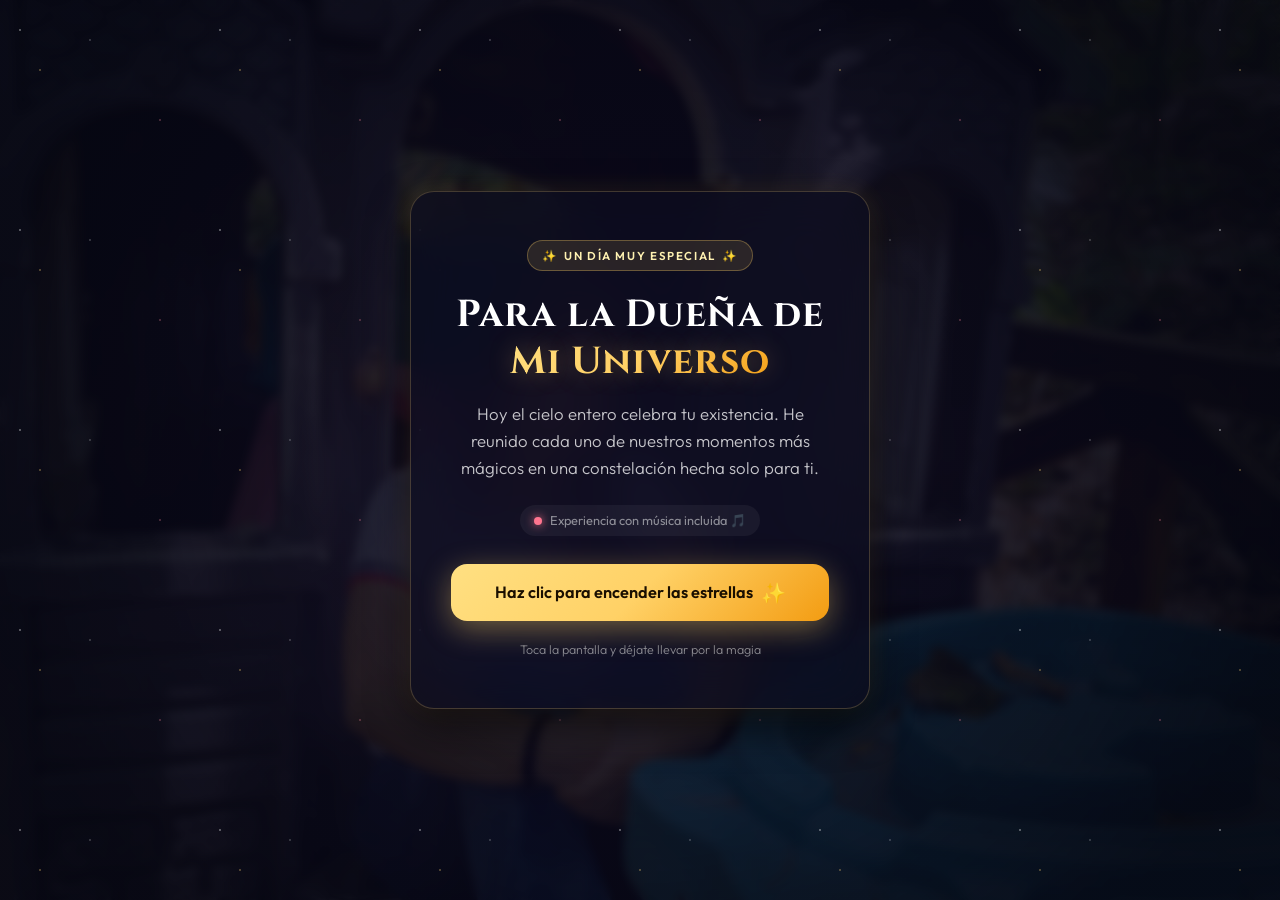
==== index.html @ fcbab9d4 "Add files via upload" ====
<!DOCTYPE html>
<html lang="es">
<head>
  <meta charset="UTF-8">
  <meta name="viewport" content="width=device-width, initial-scale=1.0, maximum-scale=1.0, user-scalable=no, viewport-fit=cover">
  <meta name="theme-color" content="#060713">
  <meta name="apple-mobile-web-app-capable" content="yes">
  <meta name="apple-mobile-web-app-status-bar-style" content="black-translucent">
  <meta name="description" content="Un universo interactivo en 3D lleno de estrellas y recuerdos especiales para celebrar tu cumpleaños.">
  <title>Universo de Recuerdos ✨ | Feliz Cumpleaños Mi Amor</title>

  <!-- Google Fonts -->
  <link rel="preconnect" href="https://fonts.googleapis.com">
  <link rel="preconnect" href="https://fonts.gstatic.com" crossorigin>
  <link href="https://fonts.googleapis.com/css2?family=Cinzel:wght@500;700;900&family=Dancing+Script:wght@600;700&family=Outfit:wght@300;400;500;600;700&display=swap" rel="stylesheet">

  <!-- Estilos principales con cache-buster para actualización inmediata -->
  <link rel="stylesheet" href="style.css?v=5.0">
</head>
<body>

  <!-- Audio de fondo oculto -->
  <audio id="bg-music" src="assets/musica.mp3" preload="auto" loop></audio>

  <!-- ============================================== -->
  <!-- 1. PANTALLA DE BIENVENIDA (OVERLAY DE ENTRADA) -->
  <!-- Con foto10.jpg de fondo de pantalla             -->
  <!-- ============================================== -->
  <section id="welcome-screen" class="welcome-screen" aria-label="Pantalla de Bienvenida">
    <div class="welcome-bg-image" id="welcome-bg" style="background-image: url('assets/foto10.jpg');"></div>
    <div class="welcome-overlay"></div>
    
    <!-- Partículas sutiles de fondo en bienvenida -->
    <div class="welcome-particles" id="welcome-particles" aria-hidden="true"></div>

    <div class="welcome-card">
      <div class="welcome-badge">
        <span class="sparkle-icon">✨</span>
        <span>UN DÍA MUY ESPECIAL</span>
        <span class="sparkle-icon">✨</span>
      </div>

      <h1 class="welcome-title">
        Para la Dueña de <br>
        <span class="welcome-title-gradient">Mi Universo</span>
      </h1>

      <p class="welcome-subtitle">
        Hoy el cielo entero celebra tu existencia. He reunido cada uno de nuestros momentos más mágicos en una constelación hecha solo para ti.
      </p>

      <div class="audio-hint-pill">
        <span class="pulse-dot"></span>
        <span>Experiencia con música incluida 🎵</span>
      </div>

      <button id="btn-enter" class="btn-enter" type="button" aria-label="Encender las estrellas">
        <span class="btn-glow"></span>
        <span class="btn-content">
          <span class="btn-text">Haz clic para encender las estrellas</span>
          <span class="btn-icon">✨</span>
        </span>
      </button>

      <p class="welcome-footer-hint">Toca la pantalla y déjate llevar por la magia</p>
    </div>
  </section>

  <!-- ============================================== -->
  <!-- 2. CONTENEDOR DE LA ESCENA 3D (THREE.JS)       -->
  <!-- ============================================== -->
  <div id="canvas-container" class="canvas-container" aria-label="Universo 3D interactivo">
    <canvas id="webgl-canvas"></canvas>
  </div>

  <!-- ============================================== -->
  <!-- 3. INTERFAZ SUPERPUESTA (HUD & CONTROLES)      -->
  <!-- ============================================== -->
  <div id="hud-overlay" class="hud-overlay">
    
    <!-- Barra Superior -->
    <header class="hud-top-bar">
      <div class="hud-brand">
        <div class="brand-sparkle">💫</div>
        <div class="brand-text">
          <span class="brand-title">Universo de Recuerdos</span>
          <span class="brand-subtitle">Explora cada estrella 🌟</span>
        </div>
      </div>

      <div class="hud-actions">
        <!-- Contador de estrellas descubiertas (sin límite, solo progreso exploratorio) -->
        <div class="counter-badge" id="discovered-counter" title="Recuerdos descubiertos · ¡Puedes verlos cuantas veces quieras!">
          <span class="counter-icon">💖</span>
          <span class="counter-label">Descubiertos:</span>
          <span id="discovered-text">0 de 11</span>
        </div>

        <!-- Botón para ver lista de recuerdos -->
        <button id="btn-memory-list" class="hud-btn" type="button" title="Ver todos los recuerdos" aria-label="Abrir lista de recuerdos">
          <svg width="20" height="20" viewBox="0 0 24 24" fill="none" stroke="currentColor" stroke-width="2">
            <line x1="8" y1="6" x2="21" y2="6"></line>
            <line x1="8" y1="12" x2="21" y2="12"></line>
            <line x1="8" y1="18" x2="21" y2="18"></line>
            <line x1="3" y1="6" x2="3.01" y2="6"></line>
            <line x1="3" y1="12" x2="3.01" y2="12"></line>
            <line x1="3" y1="18" x2="3.01" y2="18"></line>
          </svg>
        </button>

        <!-- Botón de música con animación de ondas -->
        <button id="btn-music-toggle" class="hud-btn music-btn playing" type="button" title="Controlar Música" aria-label="Alternar música">
          <div class="sound-bars" aria-hidden="true">
            <span class="bar bar1"></span>
            <span class="bar bar2"></span>
            <span class="bar bar3"></span>
            <span class="bar bar4"></span>
          </div>
        </button>

        <!-- Botón de Vista General (Reset Cámara) -->
        <button id="btn-reset-cam" class="hud-btn" type="button" title="Vista General" aria-label="Restablecer vista general de la constelación">
          <svg width="20" height="20" viewBox="0 0 24 24" fill="none" stroke="currentColor" stroke-width="2">
            <circle cx="12" cy="12" r="3"></circle>
            <path d="M3 12h3m12 0h3M12 3v3m0 12v3"></path>
          </svg>
        </button>
      </div>
    </header>

    <!-- Indicador Flotante Inferior de Navegación -->
    <div class="hud-bottom-tip" id="hud-bottom-tip">
      <div class="tip-pill">
        <span class="tip-icon">✨</span>
        <span class="tip-text">Toca cualquier estrella para descubrir un recuerdo · La dorada central guarda tu carta 💌</span>
      </div>
    </div>
  </div>

  <!-- ============================================== -->
  <!-- 4. MODAL DE RECUERDO ESTÁNDAR (GLASSMORPHISM)  -->
  <!-- ============================================== -->
  <div id="memory-modal" class="modal-backdrop" aria-hidden="true" role="dialog" aria-labelledby="modal-title">
    <div class="modal-card">
      <!-- Botón de cerrar grande para móviles y PC -->
      <button id="modal-close" class="modal-close-btn" type="button" aria-label="Cerrar recuerdo">
        <span aria-hidden="true">&times;</span>
      </button>

      <!-- Columna Izquierda (Foto con fondo atmosférico difuminado para ver rostros completos) -->
      <div class="modal-image-col">
        <div class="modal-image-wrapper">
          <img id="modal-img-blur" class="image-blur-bg" src="" alt="" aria-hidden="true">
          <img id="modal-img" class="image-main" src="" alt="Recuerdo especial" loading="lazy">
          <div class="image-glow"></div>
        </div>
      </div>

      <!-- Columna Derecha (Información y Texto con scroll asegurado en PC y móvil) -->
      <div class="modal-info-col">
        <div class="modal-header">
          <span class="modal-tag" id="modal-tag">💫 Recuerdo #1</span>
          <span class="modal-status-badge">✨ Momentos Inolvidables</span>
        </div>

        <h2 id="modal-title" class="modal-title">Título del Recuerdo</h2>
        
        <div class="modal-divider">
          <span>💖</span>
        </div>
        
        <div class="modal-text-scroller">
          <p id="modal-text" class="modal-description">Mensaje romántico detallado...</p>
        </div>

        <div class="modal-footer">
          <button id="modal-btn-prev" class="modal-nav-btn" type="button" aria-label="Recuerdo anterior">
            <span>←</span> Anterior
          </button>
          <button id="modal-btn-back" class="modal-back-btn" type="button">
            🌌 Volver
          </button>
          <button id="modal-btn-next" class="modal-nav-btn" type="button" aria-label="Siguiente recuerdo">
            Siguiente <span>→</span>
          </button>
        </div>
      </div>
    </div>
  </div>

  <!-- ============================================== -->
  <!-- 5. MODAL DE LA ESTRELLA PRINCIPAL (FOTO 11)   -->
  <!-- CARTA DE CUMPLEAÑOS Y GRAN FINAL               -->
  <!-- ============================================== -->
  <div id="birthday-modal" class="modal-backdrop birthday-backdrop" aria-hidden="true" role="dialog" aria-labelledby="birthday-title">
    <div class="modal-card birthday-card">
      <button id="birthday-close" class="modal-close-btn" type="button" aria-label="Cerrar carta de cumpleaños">
        <span aria-hidden="true">&times;</span>
      </button>

      <!-- Columna Izquierda: Foto 11 completa y Corona -->
      <div class="birthday-image-col">
        <div class="birthday-crown" aria-hidden="true">👑</div>
        <div class="birthday-image-wrapper">
          <img id="birthday-img-blur" class="image-blur-bg" src="assets/foto11.jpg" alt="" aria-hidden="true">
          <img id="birthday-img" class="image-main" src="assets/foto11.jpg" alt="Foto principal de cumpleaños">
          <div class="golden-border-aura"></div>
        </div>
        <button id="btn-confetti" class="btn-birthday-confetti desktop-confetti-btn" type="button">
          <span>🕯️ ¡Pedir un Deseo y Celebrar! ✨</span>
        </button>
      </div>

      <!-- Columna Derecha: Carta Escrita con el Corazón -->
      <div class="birthday-info-col">
        <div class="birthday-badge">
          <span>🎂 CARTA DE FELIZ CUMPLEAÑOS 🎉</span>
        </div>

        <h2 id="birthday-title" class="birthday-title">
          ¡Feliz Cumpleaños, <br>
          <span class="birthday-name-gradient">Mi Amor de la Vida!</span>
        </h2>

        <div class="birthday-letter-scroller">
          <p class="letter-intro">Mi vida hermosa,</p>
          <p class="letter-body">
            Hoy no es un día cualquiera: es el aniversario del día en que el mundo se volvió un lugar infinitamente más brillante, porque naciste tú. 💖
          </p>
          <p class="letter-body">
            Quise construir este universo para recordarte que, al igual que las estrellas en el firmamento, cada risa, cada abrazo, cada mirada y cada aventura a tu lado son eternos. Has llenado mi vida de una felicidad que jamás imaginé posible.
          </p>
          <p class="letter-body">
            Gracias por ser mi paz en los días difíciles, mi mayor alegría en los días buenos, y la mejor compañera de vida que alguien podría soñar. Deseo que este nuevo año esté lleno de salud, metas cumplidas, viajes, amor infinito y momentos mágicos que sigamos sumando juntos.
          </p>
          <p class="letter-signature">
            Con todo mi amor infinito, hoy, mañana y por siempre jamás,<br>
            <span class="signature-cursive">Tu Amor ❤️</span>
          </p>
        </div>

        <div class="birthday-actions">
          <button id="btn-confetti-mobile" class="btn-birthday-confetti mobile-confetti-btn" type="button">
            <span>🕯️ ¡Pedir un Deseo y Celebrar! ✨</span>
          </button>
          <button id="btn-birthday-back" class="btn-birthday-return" type="button">
            💫 Volver al Universo
          </button>
        </div>
      </div>
    </div>
  </div>

  <!-- ============================================== -->
  <!-- 6. GAVETA / DRAWER DE LISTA DE RECUERDOS       -->
  <!-- ============================================== -->
  <aside id="drawer-memory-list" class="drawer-panel" aria-hidden="true" aria-label="Índice de la Constelación">
    <div class="drawer-header">
      <div class="drawer-title-group">
        <span class="drawer-sparkle">🌟</span>
        <h3>Nuestra Constelación</h3>
      </div>
      <button id="drawer-close" class="drawer-close-btn" type="button" aria-label="Cerrar índice">&times;</button>
    </div>
    <p class="drawer-hint">Toca cualquier estrella para viajar instantáneamente a ella:</p>
    <div class="drawer-content" id="drawer-items-list">
      <!-- Se inyectan dinámicamente desde script.js -->
    </div>
  </aside>

  <!-- ============================================== -->
  <!-- 7. TOOLTIP FLOTANTE 3D (INDICADOR DE ESTRELLA) -->
  <!-- ============================================== -->
  <div id="star-tooltip" class="star-tooltip" aria-hidden="true">
    <span class="tooltip-icon">✨</span>
    <span id="tooltip-text" class="tooltip-text">Recuerdo</span>
  </div>

  <!-- ============================================== -->
  <!-- 8. LIBRERÍAS EXTERNAS (CDNs)                   -->
  <!-- ============================================== -->
  <!-- Three.js r128 -->
  <script src="https://cdnjs.cloudflare.com/ajax/libs/three.js/r128/three.min.js"></script>
  <!-- OrbitControls -->
  <script src="https://cdn.jsdelivr.net/npm/three@0.128.0/examples/js/controls/OrbitControls.js"></script>
  <!-- GSAP 3 -->
  <script src="https://cdnjs.cloudflare.com/ajax/libs/gsap/3.12.5/gsap.min.js"></script>
  <!-- Canvas Confetti -->
  <script src="https://cdn.jsdelivr.net/npm/canvas-confetti@1.9.3/dist/confetti.browser.min.js"></script>

  <!-- Script principal de la aplicación con cache-buster -->
  <script src="script.js?v=5.0"></script>
</body>
</html>
---- style.css ----
/* ==========================================================================
   UNIVERSO DE RECUERDOS - ESTILOS PRINCIPALES (MOBILE-FIRST)
   Diseño Romántico, Moderno, Glassmorphism y 100% Adaptable
   ========================================================================== */

/* --------------------------------------------------------------------------
   1. VARIABLES DE DISEÑO & TOKENS
   -------------------------------------------------------------------------- */
:root {
  /* Paleta de Colores Cósmica y Romántica */
  --bg-deep-space: #060713;
  --bg-space-dark: #0b0c1e;
  --bg-nebula-violet: #1a103c;
  
  --gold-primary: #ffd166;
  --gold-light: #fff2b2;
  --gold-dark: #cca43b;
  --gold-glow: rgba(255, 209, 102, 0.45);
  --gold-gradient: linear-gradient(135deg, #ffe082 0%, #ffd166 50%, #f39c12 100%);
  
  --rose-primary: #ff758f;
  --rose-soft: #ffb3c1;
  --rose-glow: rgba(255, 117, 143, 0.4);
  --rose-gradient: linear-gradient(135deg, #ff9ebb 0%, #ff758f 50%, #c9184a 100%);

  --text-primary: #f8f9fa;
  --text-secondary: rgba(248, 249, 250, 0.78);
  --text-muted: rgba(248, 249, 250, 0.52);

  /* Glassmorphism */
  --glass-bg: rgba(14, 13, 30, 0.78);
  --glass-bg-hover: rgba(22, 20, 48, 0.88);
  --glass-border: rgba(255, 215, 120, 0.22);
  --glass-border-focus: rgba(255, 215, 120, 0.6);
  --glass-shadow: 0 16px 40px rgba(0, 0, 0, 0.65), 0 0 25px rgba(255, 209, 102, 0.12);
  --glass-blur: blur(24px) saturate(160%);

  /* Tipografías */
  --font-heading: 'Cinzel', serif;
  --font-script: 'Dancing Script', cursive;
  --font-body: 'Outfit', sans-serif;

  /* Transiciones & Sombras */
  --transition-fast: 0.2s cubic-bezier(0.16, 1, 0.3, 1);
  --transition-smooth: 0.4s cubic-bezier(0.16, 1, 0.3, 1);
  --transition-spring: 0.6s cubic-bezier(0.34, 1.56, 0.64, 1);
}

/* --------------------------------------------------------------------------
   2. RESET & CONFIGURACIÓN BASE
   -------------------------------------------------------------------------- */
*, *::before, *::after {
  box-sizing: border-box;
  margin: 0;
  padding: 0;
  -webkit-tap-highlight-color: transparent;
}

html, body {
  width: 100%;
  height: 100%;
  overflow: hidden;
  position: fixed;
  background-color: var(--bg-deep-space);
  color: var(--text-primary);
  font-family: var(--font-body);
  font-size: 16px;
  line-height: 1.5;
  user-select: none;
  -webkit-user-select: none;
}

/* Soporte para altura dinámica en navegadores móviles */
.welcome-screen,
.canvas-container,
.hud-overlay {
  height: 100vh;
  height: 100dvh;
}

/* --------------------------------------------------------------------------
   3. PANTALLA DE BIENVENIDA (OVERLAY DE ENTRADA CON FOTO 10)
   -------------------------------------------------------------------------- */
.welcome-screen {
  position: fixed;
  top: 0;
  left: 0;
  width: 100%;
  z-index: 100;
  display: flex;
  align-items: center;
  justify-content: center;
  padding: 1.25rem;
  padding-top: calc(1.25rem + env(safe-area-inset-top));
  padding-bottom: calc(1.25rem + env(safe-area-inset-bottom));
  overflow-y: auto;
  transition: opacity 1.2s cubic-bezier(0.16, 1, 0.3, 1), visibility 1.2s ease;
}

.welcome-screen.hidden {
  opacity: 0;
  visibility: hidden;
  pointer-events: none;
}

/* Imagen de fondo Foto 10 con tratamiento cinematográfico */
.welcome-bg-image {
  position: absolute;
  top: 0;
  left: 0;
  width: 100%;
  height: 100%;
  background-size: cover;
  background-position: center center;
  background-repeat: no-repeat;
  filter: brightness(0.65) contrast(1.1) saturate(1.15);
  transform: scale(1.05);
  transition: transform 12s ease-out;
  z-index: 1;
}

.welcome-screen:not(.hidden) .welcome-bg-image {
  transform: scale(1);
}

/* Superposición oscura y romántica con viñeta para legibilidad */
.welcome-overlay {
  position: absolute;
  top: 0;
  left: 0;
  width: 100%;
  height: 100%;
  background: radial-gradient(circle at center, rgba(16, 12, 38, 0.72) 0%, rgba(6, 7, 19, 0.94) 85%);
  backdrop-filter: blur(4px);
  -webkit-backdrop-filter: blur(4px);
  z-index: 2;
}

/* Partículas centelleantes decorativas en la bienvenida */
.welcome-particles {
  position: absolute;
  top: 0;
  left: 0;
  width: 100%;
  height: 100%;
  pointer-events: none;
  z-index: 3;
  background-image: 
    radial-gradient(1.5px 1.5px at 20px 30px, #ffffff, rgba(0,0,0,0)),
    radial-gradient(1.5px 1.5px at 40px 70px, rgba(255, 215, 120, 0.9), rgba(0,0,0,0)),
    radial-gradient(1px 1px at 90px 40px, #ffffff, rgba(0,0,0,0)),
    radial-gradient(1.5px 1.5px at 160px 120px, rgba(255, 140, 160, 0.8), rgba(0,0,0,0));
  background-repeat: repeat;
  background-size: 200px 200px;
  opacity: 0.6;
  animation: particlesFloat 30s linear infinite;
}

@keyframes particlesFloat {
  0% { transform: translateY(0); }
  100% { transform: translateY(-200px); }
}

/* Tarjeta Central de Bienvenida */
.welcome-card {
  position: relative;
  z-index: 10;
  width: 100%;
  max-width: 460px;
  background: var(--glass-bg);
  backdrop-filter: var(--glass-blur);
  -webkit-backdrop-filter: var(--glass-blur);
  border: 1px solid var(--glass-border);
  border-radius: 24px;
  padding: 2.25rem 1.75rem;
  text-align: center;
  box-shadow: var(--glass-shadow);
  animation: cardAppear 1s cubic-bezier(0.16, 1, 0.3, 1) both;
}

@keyframes cardAppear {
  0% {
    opacity: 0;
    transform: translateY(30px) scale(0.96);
  }
  100% {
    opacity: 1;
    transform: translateY(0) scale(1);
  }
}

.welcome-badge {
  display: inline-flex;
  align-items: center;
  gap: 0.4rem;
  padding: 0.35rem 0.9rem;
  background: rgba(255, 209, 102, 0.12);
  border: 1px solid rgba(255, 209, 102, 0.3);
  border-radius: 50px;
  font-size: 0.72rem;
  font-weight: 600;
  letter-spacing: 0.14em;
  color: var(--gold-light);
  margin-bottom: 1.25rem;
  text-transform: uppercase;
}

.welcome-title {
  font-family: var(--font-heading);
  font-size: 1.85rem;
  font-weight: 700;
  letter-spacing: 0.03em;
  line-height: 1.25;
  color: #ffffff;
  margin-bottom: 1rem;
}

.welcome-title-gradient {
  background: var(--gold-gradient);
  -webkit-background-clip: text;
  -webkit-text-fill-color: transparent;
  display: inline-block;
  text-shadow: 0 0 25px rgba(255, 209, 102, 0.35);
}

.welcome-subtitle {
  font-size: 0.95rem;
  font-weight: 300;
  color: var(--text-secondary);
  line-height: 1.6;
  margin-bottom: 1.5rem;
}

.audio-hint-pill {
  display: inline-flex;
  align-items: center;
  gap: 0.5rem;
  padding: 0.35rem 0.85rem;
  background: rgba(255, 255, 255, 0.05);
  border-radius: 20px;
  font-size: 0.8rem;
  color: var(--text-muted);
  margin-bottom: 1.75rem;
}

.pulse-dot {
  width: 8px;
  height: 8px;
  border-radius: 50%;
  background: var(--rose-primary);
  box-shadow: 0 0 10px var(--rose-primary);
  animation: dotPulse 1.8s infinite;
}

@keyframes dotPulse {
  0%, 100% { transform: scale(1); opacity: 0.8; }
  50% { transform: scale(1.4); opacity: 1; }
}

/* Botón Principal para Encender las Estrellas */
.btn-enter {
  position: relative;
  width: 100%;
  min-height: 56px;
  padding: 1rem 1.5rem;
  border: none;
  outline: none;
  border-radius: 16px;
  background: var(--gold-gradient);
  color: #1a0f00;
  font-family: var(--font-body);
  font-size: 1.02rem;
  font-weight: 600;
  cursor: pointer;
  overflow: hidden;
  box-shadow: 0 8px 30px rgba(255, 209, 102, 0.4);
  transition: transform var(--transition-fast), box-shadow var(--transition-fast);
  display: flex;
  align-items: center;
  justify-content: center;
}

.btn-enter:hover {
  transform: translateY(-2px);
  box-shadow: 0 12px 35px rgba(255, 209, 102, 0.55);
}

.btn-enter:active {
  transform: translateY(1px);
  box-shadow: 0 4px 15px rgba(255, 209, 102, 0.35);
}

.btn-glow {
  position: absolute;
  top: -50%;
  left: -50%;
  width: 200%;
  height: 200%;
  background: radial-gradient(circle, rgba(255, 255, 255, 0.4) 0%, rgba(255, 255, 255, 0) 60%);
  opacity: 0;
  transform: rotate(30deg);
  transition: opacity 0.3s ease;
  pointer-events: none;
}

.btn-enter:hover .btn-glow {
  opacity: 1;
}

.btn-content {
  position: relative;
  z-index: 2;
  display: flex;
  align-items: center;
  justify-content: center;
  gap: 0.5rem;
}

.btn-icon {
  font-size: 1.25rem;
  animation: sparkleTwinkle 2s infinite ease-in-out;
}

@keyframes sparkleTwinkle {
  0%, 100% { transform: scale(1) rotate(0deg); }
  50% { transform: scale(1.25) rotate(15deg); }
}

.welcome-footer-hint {
  font-size: 0.78rem;
  color: var(--text-muted);
  margin-top: 1.25rem;
  font-weight: 300;
}

/* --------------------------------------------------------------------------
   4. CONTENEDOR 3D (CANVAS THREE.JS)
   -------------------------------------------------------------------------- */
.canvas-container {
  position: fixed;
  top: 0;
  left: 0;
  width: 100%;
  z-index: 10;
  background-color: var(--bg-deep-space);
}

#webgl-canvas {
  width: 100% !important;
  height: 100% !important;
  display: block;
  outline: none;
  cursor: grab;
}

#webgl-canvas:active {
  cursor: grabbing;
}

/* --------------------------------------------------------------------------
   5. HUD Y ELEMENTOS SUPERPUESTOS (OVERLAY)
   -------------------------------------------------------------------------- */
.hud-overlay {
  position: fixed;
  top: 0;
  left: 0;
  width: 100%;
  z-index: 20;
  pointer-events: none; /* Permite interactuar con el canvas 3D */
  display: flex;
  flex-direction: column;
  justify-content: space-between;
  padding: calc(1rem + env(safe-area-inset-top)) 1.25rem calc(1rem + env(safe-area-inset-bottom)) 1.25rem;
}

/* Barra Superior */
.hud-top-bar {
  display: flex;
  align-items: center;
  justify-content: space-between;
  width: 100%;
  pointer-events: auto;
}

.hud-brand {
  display: flex;
  align-items: center;
  gap: 0.65rem;
  padding: 0.5rem 0.9rem;
  background: var(--glass-bg);
  backdrop-filter: var(--glass-blur);
  -webkit-backdrop-filter: var(--glass-blur);
  border: 1px solid var(--glass-border);
  border-radius: 50px;
  box-shadow: 0 4px 20px rgba(0, 0, 0, 0.4);
}

.brand-sparkle {
  font-size: 1.25rem;
  animation: sparkleRotate 6s linear infinite;
}

@keyframes sparkleRotate {
  0% { transform: rotate(0deg); }
  100% { transform: rotate(360deg); }
}

.brand-text {
  display: flex;
  flex-direction: column;
}

.brand-title {
  font-family: var(--font-heading);
  font-size: 0.85rem;
  font-weight: 700;
  letter-spacing: 0.05em;
  color: var(--gold-light);
}

.brand-subtitle {
  font-size: 0.68rem;
  color: var(--text-muted);
  font-weight: 400;
}

/* Acciones en la barra superior */
.hud-actions {
  display: flex;
  align-items: center;
  gap: 0.5rem;
}

.counter-badge {
  display: flex;
  align-items: center;
  gap: 0.45rem;
  padding: 0.45rem 0.95rem;
  min-height: 44px;
  background: var(--glass-bg);
  backdrop-filter: var(--glass-blur);
  -webkit-backdrop-filter: var(--glass-blur);
  border: 1px solid var(--glass-border);
  border-radius: 50px;
  font-size: 0.82rem;
  font-weight: 600;
  color: var(--gold-primary);
  box-shadow: 0 4px 15px rgba(0,0,0,0.3);
}

.counter-icon {
  font-size: 0.95rem;
}

.counter-label {
  font-size: 0.74rem;
  color: var(--text-muted);
  font-weight: 400;
  display: none;
}

@media (min-width: 480px) {
  .counter-label {
    display: inline;
  }
}

.hud-btn {
  width: 44px;
  height: 44px;
  min-width: 44px;
  min-height: 44px;
  border-radius: 50%;
  border: 1px solid var(--glass-border);
  background: var(--glass-bg);
  backdrop-filter: var(--glass-blur);
  -webkit-backdrop-filter: var(--glass-blur);
  color: var(--text-primary);
  display: flex;
  align-items: center;
  justify-content: center;
  cursor: pointer;
  box-shadow: 0 4px 15px rgba(0, 0, 0, 0.35);
  transition: transform var(--transition-fast), border-color var(--transition-fast), background var(--transition-fast);
}

.hud-btn:hover {
  transform: scale(1.08);
  border-color: var(--gold-primary);
  background: var(--glass-bg-hover);
}

.hud-btn:active {
  transform: scale(0.95);
}

/* Ecualizador / Barras de Sonido */
.sound-bars {
  display: flex;
  align-items: flex-end;
  gap: 2.5px;
  height: 16px;
}

.sound-bars .bar {
  width: 2.5px;
  background: var(--gold-primary);
  border-radius: 3px;
  height: 4px;
  transition: height 0.2s ease;
}

.music-btn.playing .bar1 {
  animation: soundBar 1.2s ease-in-out infinite 0.1s;
}
.music-btn.playing .bar2 {
  animation: soundBar 1.2s ease-in-out infinite 0.4s;
}
.music-btn.playing .bar3 {
  animation: soundBar 1.2s ease-in-out infinite 0.2s;
}
.music-btn.playing .bar4 {
  animation: soundBar 1.2s ease-in-out infinite 0.5s;
}

@keyframes soundBar {
  0%, 100% { height: 4px; }
  50% { height: 16px; }
}

.music-btn.muted .sound-bars .bar {
  height: 3px;
  background: var(--text-muted);
}

/* Indicador Inferior */
.hud-bottom-tip {
  display: flex;
  justify-content: center;
  width: 100%;
  pointer-events: auto;
}

.tip-pill {
  display: inline-flex;
  align-items: center;
  gap: 0.5rem;
  padding: 0.55rem 1.1rem;
  background: var(--glass-bg);
  backdrop-filter: var(--glass-blur);
  -webkit-backdrop-filter: var(--glass-blur);
  border: 1px solid var(--glass-border);
  border-radius: 50px;
  box-shadow: var(--glass-shadow);
  font-size: 0.8rem;
  color: var(--text-secondary);
  text-align: center;
  max-width: 92%;
}

.tip-icon {
  color: var(--gold-primary);
  font-size: 1rem;
}

/* --------------------------------------------------------------------------
   6. MODALES FLOTANTES (GLASSMORPHISM)
   -------------------------------------------------------------------------- */
.modal-backdrop {
  position: fixed;
  top: 0;
  left: 0;
  width: 100%;
  height: 100%;
  z-index: 50;
  background: rgba(4, 5, 14, 0.68);
  backdrop-filter: blur(12px);
  -webkit-backdrop-filter: blur(12px);
  display: flex;
  align-items: center;
  justify-content: center;
  padding: 1.25rem;
  padding-top: calc(1.25rem + env(safe-area-inset-top));
  padding-bottom: calc(1.25rem + env(safe-area-inset-bottom));
  opacity: 0;
  visibility: hidden;
  pointer-events: none;
  transition: opacity var(--transition-smooth), visibility var(--transition-smooth);
}

.modal-backdrop.active {
  opacity: 1;
  visibility: visible;
  pointer-events: auto;
}

.modal-card {
  position: relative;
  width: 100%;
  max-width: 440px;
  max-height: 90vh;
  max-height: 90dvh;
  background: var(--glass-bg);
  backdrop-filter: var(--glass-blur);
  -webkit-backdrop-filter: var(--glass-blur);
  border: 1px solid var(--glass-border);
  border-radius: 24px;
  box-shadow: var(--glass-shadow);
  padding: 1.25rem;
  display: flex;
  flex-direction: column;
  overflow-y: auto;
  overflow-x: hidden;
  transform: scale(0.9) translateY(20px);
  transition: transform var(--transition-spring), opacity var(--transition-smooth);
}

.modal-backdrop.active .modal-card {
  transform: scale(1) translateY(0);
}

/* Botón de Cierre Grande y Accesible para Pulgar y Mouse */
.modal-close-btn {
  position: absolute;
  top: 0.85rem;
  right: 0.85rem;
  width: 44px;
  height: 44px;
  min-width: 44px;
  min-height: 44px;
  border-radius: 50%;
  background: rgba(255, 255, 255, 0.08);
  border: 1px solid rgba(255, 255, 255, 0.15);
  color: var(--text-primary);
  font-size: 1.5rem;
  line-height: 1;
  display: flex;
  align-items: center;
  justify-content: center;
  cursor: pointer;
  z-index: 15;
  transition: background var(--transition-fast), transform var(--transition-fast);
}

.modal-close-btn:hover {
  background: rgba(255, 255, 255, 0.2);
  transform: rotate(90deg);
}

.modal-close-btn:active {
  transform: scale(0.92);
}

/* Contenedor de la Foto del Recuerdo con Fondo Difuminado (Cero Rostros Cortados) */
.modal-image-col {
  width: 100%;
  margin-bottom: 0.85rem;
  flex-shrink: 0;
}

.modal-image-wrapper {
  position: relative;
  width: 100%;
  height: clamp(210px, 35vh, 280px);
  border-radius: 18px;
  overflow: hidden;
  background: rgba(8, 7, 18, 0.95);
  border: 1px solid rgba(255, 215, 120, 0.28);
  box-shadow: 0 8px 30px rgba(0, 0, 0, 0.6);
  display: flex;
  align-items: center;
  justify-content: center;
}

/* Fondo difuminado que llena los bordes con la paleta de la foto */
.image-blur-bg {
  position: absolute;
  top: 0;
  left: 0;
  width: 100%;
  height: 100%;
  object-fit: cover;
  filter: blur(18px) brightness(0.35) saturate(1.4);
  transform: scale(1.2);
  pointer-events: none;
  z-index: 1;
}

/* Foto principal completa sin ningún recorte */
.image-main {
  position: relative;
  z-index: 2;
  width: 100%;
  height: 100%;
  object-fit: contain;
  object-position: center center;
  display: block;
  transition: transform 0.5s cubic-bezier(0.16, 1, 0.3, 1);
}

.modal-image-wrapper:hover .image-main {
  transform: scale(1.03);
}

.image-glow {
  position: absolute;
  top: 0;
  left: 0;
  width: 100%;
  height: 100%;
  box-shadow: inset 0 0 25px rgba(0, 0, 0, 0.5);
  pointer-events: none;
  z-index: 3;
}

/* Columna de Información del Recuerdo */
.modal-info-col {
  display: flex;
  flex-direction: column;
  width: 100%;
  flex-grow: 1;
}

.modal-header {
  display: flex;
  align-items: center;
  gap: 0.6rem;
  margin-bottom: 0.65rem;
  padding-right: 2.75rem; /* Espacio para no chocar con la X */
}

.modal-tag {
  font-size: 0.78rem;
  font-weight: 700;
  letter-spacing: 0.08em;
  color: var(--gold-primary);
  text-transform: uppercase;
}

.modal-status-badge {
  font-size: 0.72rem;
  color: var(--text-muted);
}

.modal-title {
  font-family: var(--font-heading);
  font-size: 1.3rem;
  font-weight: 700;
  color: #ffffff;
  line-height: 1.25;
  margin-bottom: 0.45rem;
}

.modal-divider {
  display: flex;
  align-items: center;
  gap: 0.5rem;
  margin-bottom: 0.65rem;
}

.modal-divider::before,
.modal-divider::after {
  content: '';
  height: 1px;
  flex-grow: 1;
  background: linear-gradient(90deg, rgba(255,209,102,0.3), transparent);
}
.modal-divider::after {
  background: linear-gradient(270deg, rgba(255,209,102,0.3), transparent);
}

.modal-divider span {
  font-size: 0.8rem;
}

/* Contenedor del texto: fluye de manera natural dentro del modal con scroll unificado */
.modal-text-scroller {
  overflow: visible;
  max-height: none;
  margin-bottom: 1.15rem;
}

/* Scrollbar estilizada */
.modal-text-scroller::-webkit-scrollbar,
.birthday-letter-scroller::-webkit-scrollbar,
.drawer-content::-webkit-scrollbar,
.modal-card::-webkit-scrollbar,
.birthday-card::-webkit-scrollbar {
  width: 6px;
}
.modal-text-scroller::-webkit-scrollbar-track,
.birthday-letter-scroller::-webkit-scrollbar-track,
.drawer-content::-webkit-scrollbar-track,
.modal-card::-webkit-scrollbar-track,
.birthday-card::-webkit-scrollbar-track {
  background: rgba(255, 255, 255, 0.04);
  border-radius: 4px;
}
.modal-text-scroller::-webkit-scrollbar-thumb,
.birthday-letter-scroller::-webkit-scrollbar-thumb,
.drawer-content::-webkit-scrollbar-thumb,
.modal-card::-webkit-scrollbar-thumb,
.birthday-card::-webkit-scrollbar-thumb {
  background: rgba(255, 209, 102, 0.45);
  border-radius: 4px;
}

.modal-description {
  font-size: 0.94rem;
  color: var(--text-secondary);
  line-height: 1.65;
  font-weight: 300;
}

/* Pie del Modal con Navegación */
.modal-footer {
  display: flex;
  align-items: center;
  justify-content: space-between;
  gap: 0.5rem;
  padding-top: 0.75rem;
  border-top: 1px solid rgba(255, 255, 255, 0.08);
}

.modal-nav-btn {
  padding: 0.65rem 0.9rem;
  min-height: 44px;
  border-radius: 12px;
  background: rgba(255, 255, 255, 0.06);
  border: 1px solid rgba(255, 255, 255, 0.12);
  color: var(--text-primary);
  font-family: var(--font-body);
  font-size: 0.82rem;
  font-weight: 500;
  cursor: pointer;
  display: flex;
  align-items: center;
  gap: 0.35rem;
  transition: background var(--transition-fast), border-color var(--transition-fast);
}

.modal-nav-btn:hover {
  background: rgba(255, 209, 102, 0.15);
  border-color: var(--gold-primary);
  color: var(--gold-light);
}

.modal-back-btn {
  padding: 0.65rem 0.9rem;
  min-height: 44px;
  border-radius: 12px;
  background: var(--gold-gradient);
  border: none;
  color: #1a0f00;
  font-family: var(--font-body);
  font-size: 0.82rem;
  font-weight: 600;
  cursor: pointer;
  box-shadow: 0 4px 15px rgba(255, 209, 102, 0.3);
  transition: transform var(--transition-fast), box-shadow var(--transition-fast);
}

.modal-back-btn:hover {
  transform: translateY(-1px);
  box-shadow: 0 6px 20px rgba(255, 209, 102, 0.45);
}

/* --------------------------------------------------------------------------
   7. MODAL DE CUMPLEAÑOS (ESTRELLA PRINCIPAL - FOTO 11)
   -------------------------------------------------------------------------- */
.birthday-card {
  max-width: 480px;
  max-height: 90vh;
  max-height: 90dvh;
  background: linear-gradient(145deg, rgba(20, 16, 42, 0.94) 0%, rgba(10, 8, 26, 0.98) 100%);
  border: 1px solid rgba(255, 215, 120, 0.45);
  box-shadow: 0 20px 50px rgba(0, 0, 0, 0.8), 0 0 40px rgba(255, 209, 102, 0.25);
  text-align: center;
  position: relative;
  overflow-y: auto;
  overflow-x: hidden;
  padding: 1.5rem;
  display: flex;
  flex-direction: column;
}

/* Borde resplandeciente animado */
.birthday-card::before {
  content: '';
  position: absolute;
  top: 0;
  left: 0;
  right: 0;
  height: 3px;
  background: linear-gradient(90deg, transparent, #ffd166, #ff758f, #ffd166, transparent);
  background-size: 200% 100%;
  animation: shimmerBorder 4s linear infinite;
  z-index: 5;
}

.birthday-crown {
  font-size: 2.2rem;
  margin-top: 0.25rem;
  margin-bottom: 0.35rem;
  animation: crownBob 3s ease-in-out infinite;
}

.birthday-badge {
  display: inline-flex;
  padding: 0.35rem 0.9rem;
  background: rgba(255, 209, 102, 0.15);
  border: 1px solid rgba(255, 209, 102, 0.4);
  border-radius: 50px;
  font-size: 0.72rem;
  font-weight: 700;
  letter-spacing: 0.12em;
  color: var(--gold-light);
  margin-bottom: 0.75rem;
}

.birthday-title {
  font-family: var(--font-heading);
  font-size: 1.5rem;
  font-weight: 900;
  line-height: 1.25;
  color: #ffffff;
  margin-bottom: 0.85rem;
}

.birthday-name-gradient {
  background: var(--rose-gradient);
  -webkit-background-clip: text;
  -webkit-text-fill-color: transparent;
  display: inline-block;
  text-shadow: 0 0 20px rgba(255, 117, 143, 0.3);
}

/* Foto Especial #11 Completa */
.birthday-image-col {
  display: flex;
  flex-direction: column;
  align-items: center;
  margin-bottom: 1rem;
}

.birthday-image-wrapper {
  position: relative;
  width: 170px;
  height: 220px;
  border-radius: 18px;
  overflow: hidden;
  border: 2px solid var(--gold-primary);
  box-shadow: 0 0 30px rgba(255, 209, 102, 0.5);
  display: flex;
  align-items: center;
  justify-content: center;
  background: rgba(10, 8, 26, 0.95);
}

.golden-border-aura {
  position: absolute;
  top: -8px;
  left: -8px;
  right: -8px;
  bottom: -8px;
  border-radius: 22px;
  border: 1px dashed rgba(255, 209, 102, 0.5);
  animation: rotateAura 20s linear infinite;
  pointer-events: none;
  z-index: 4;
}

.desktop-confetti-btn {
  display: none;
}
.mobile-confetti-btn {
  display: block;
}

/* Carta de Cumpleaños: texto fluido sin restricciones artificiales */
.birthday-info-col {
  display: flex;
  flex-direction: column;
  width: 100%;
}

.birthday-letter-scroller {
  overflow: visible;
  max-height: none;
  margin-bottom: 1.25rem;
  text-align: left;
}

.letter-intro {
  font-family: var(--font-script);
  font-size: 1.5rem;
  color: var(--gold-light);
  margin-bottom: 0.5rem;
}

.letter-body {
  font-size: 0.92rem;
  color: var(--text-secondary);
  line-height: 1.65;
  margin-bottom: 0.85rem;
  font-weight: 300;
}

.letter-signature {
  font-size: 0.95rem;
  color: var(--text-primary);
  margin-top: 1rem;
  line-height: 1.6;
}

.signature-cursive {
  font-family: var(--font-script);
  font-size: 1.65rem;
  color: var(--rose-primary);
  display: inline-block;
  margin-top: 0.35rem;
}

/* Acciones en la Carta de Cumpleaños */
.birthday-actions {
  display: flex;
  flex-direction: column;
  gap: 0.65rem;
}

.btn-birthday-confetti {
  width: 100%;
  min-height: 52px;
  padding: 0.85rem 1.25rem;
  border-radius: 14px;
  border: none;
  background: var(--gold-gradient);
  color: #1a0f00;
  font-family: var(--font-body);
  font-size: 0.98rem;
  font-weight: 700;
  cursor: pointer;
  box-shadow: 0 8px 25px rgba(255, 209, 102, 0.4);
  transition: transform var(--transition-fast), box-shadow var(--transition-fast);
}

.btn-birthday-confetti:hover {
  transform: translateY(-2px);
  box-shadow: 0 12px 30px rgba(255, 209, 102, 0.6);
}

.btn-birthday-confetti:active {
  transform: scale(0.98);
}

.btn-birthday-return {
  background: rgba(255, 255, 255, 0.06);
  border: 1px solid rgba(255, 255, 255, 0.14);
  color: var(--text-secondary);
  padding: 0.65rem 1rem;
  min-height: 44px;
  border-radius: 12px;
  font-family: var(--font-body);
  font-size: 0.85rem;
  cursor: pointer;
  transition: background var(--transition-fast), color var(--transition-fast);
}

.btn-birthday-return:hover {
  background: rgba(255, 255, 255, 0.12);
  color: #ffffff;
}

/* --------------------------------------------------------------------------
   8. GAVETA / DRAWER LATERAL DE RECUERDOS
   -------------------------------------------------------------------------- */
.drawer-panel {
  position: fixed;
  top: 0;
  right: 0;
  width: 100%;
  max-width: 360px;
  height: 100%;
  height: 100dvh;
  z-index: 60;
  background: rgba(10, 9, 22, 0.94);
  backdrop-filter: var(--glass-blur);
  -webkit-backdrop-filter: var(--glass-blur);
  border-left: 1px solid var(--glass-border);
  box-shadow: -10px 0 40px rgba(0, 0, 0, 0.8);
  padding: 1.5rem 1.25rem;
  padding-top: calc(1.5rem + env(safe-area-inset-top));
  padding-bottom: calc(1.5rem + env(safe-area-inset-bottom));
  display: flex;
  flex-direction: column;
  transform: translateX(100%);
  transition: transform var(--transition-smooth);
}

.drawer-panel.active {
  transform: translateX(0);
}

.drawer-header {
  display: flex;
  align-items: center;
  justify-content: space-between;
  margin-bottom: 0.5rem;
}

.drawer-title-group {
  display: flex;
  align-items: center;
  gap: 0.5rem;
}

.drawer-sparkle {
  font-size: 1.2rem;
}

.drawer-header h3 {
  font-family: var(--font-heading);
  font-size: 1.15rem;
  color: var(--gold-light);
}

.drawer-close-btn {
  width: 38px;
  height: 38px;
  min-width: 38px;
  min-height: 38px;
  border-radius: 50%;
  background: rgba(255, 255, 255, 0.08);
  border: 1px solid rgba(255, 255, 255, 0.15);
  color: var(--text-primary);
  font-size: 1.4rem;
  cursor: pointer;
  display: flex;
  align-items: center;
  justify-content: center;
}

.drawer-hint {
  font-size: 0.8rem;
  color: var(--text-muted);
  margin-bottom: 1rem;
}

.drawer-content {
  overflow-y: auto;
  flex-grow: 1;
  display: flex;
  flex-direction: column;
  gap: 0.65rem;
  padding-right: 0.25rem;
}

/* Tarjeta individual en el Drawer */
.drawer-item {
  display: flex;
  align-items: center;
  gap: 0.75rem;
  padding: 0.65rem 0.85rem;
  background: rgba(255, 255, 255, 0.04);
  border: 1px solid rgba(255, 255, 255, 0.08);
  border-radius: 14px;
  cursor: pointer;
  transition: background var(--transition-fast), border-color var(--transition-fast), transform var(--transition-fast);
}

.drawer-item:hover {
  background: rgba(255, 209, 102, 0.12);
  border-color: rgba(255, 209, 102, 0.35);
  transform: translateX(-4px);
}

.drawer-item.special-item {
  background: rgba(255, 209, 102, 0.1);
  border: 1px solid rgba(255, 209, 102, 0.4);
}

.drawer-item-thumb {
  width: 48px;
  height: 48px;
  border-radius: 10px;
  object-fit: cover;
  flex-shrink: 0;
  border: 1px solid rgba(255, 255, 255, 0.15);
}

.drawer-item-info {
  display: flex;
  flex-direction: column;
  overflow: hidden;
}

.drawer-item-title {
  font-size: 0.88rem;
  font-weight: 600;
  color: var(--text-primary);
  white-space: nowrap;
  overflow: hidden;
  text-overflow: ellipsis;
}

.drawer-item-tag {
  font-size: 0.72rem;
  color: var(--gold-primary);
}

/* --------------------------------------------------------------------------
   9. TOOLTIP FLOTANTE 3D
   -------------------------------------------------------------------------- */
.star-tooltip {
  position: fixed;
  z-index: 25;
  pointer-events: none;
  background: rgba(14, 13, 30, 0.85);
  backdrop-filter: blur(8px);
  -webkit-backdrop-filter: blur(8px);
  border: 1px solid rgba(255, 209, 102, 0.4);
  border-radius: 20px;
  padding: 0.35rem 0.75rem;
  font-size: 0.78rem;
  font-weight: 500;
  color: var(--gold-light);
  box-shadow: 0 4px 15px rgba(0, 0, 0, 0.5);
  display: flex;
  align-items: center;
  gap: 0.35rem;
  opacity: 0;
  transform: translate(-50%, -130%) scale(0.9);
  transition: opacity 0.2s ease, transform 0.2s ease;
}

.star-tooltip.visible {
  opacity: 1;
  transform: translate(-50%, -130%) scale(1);
}

/* --------------------------------------------------------------------------
   10. MEDIA QUERIES (DESKTOP, TABLET & COMPUTADORA PORTÁTIL)
   -------------------------------------------------------------------------- */
@media (min-width: 768px) {
  .welcome-card {
    padding: 3rem 2.5rem;
  }
  
  .welcome-title {
    font-size: 2.35rem;
  }

  .welcome-subtitle {
    font-size: 1.05rem;
  }

  .hud-overlay {
    padding: 1.5rem 2rem;
  }

  .brand-title {
    font-size: 0.95rem;
  }

  /* MODAL DE RECUERDO EN COMPUTADORA: Diseño 2 Columnas */
  .modal-card {
    max-width: 840px;
    width: min(840px, 92vw);
    max-height: min(580px, 86vh);
    max-height: min(580px, 86dvh);
    display: grid;
    grid-template-columns: 330px 1fr;
    gap: 1.75rem;
    padding: 1.75rem 2rem;
    align-items: stretch;
    overflow-y: auto;
  }

  .modal-image-col {
    margin-bottom: 0;
    height: 100%;
    min-height: 330px;
  }

  .modal-image-wrapper {
    width: 100%;
    height: 100%;
    min-height: 330px;
    max-height: 480px;
  }

  .modal-info-col {
    display: flex;
    flex-direction: column;
    height: 100%;
    min-height: 330px;
    justify-content: space-between;
    padding-right: 0.5rem;
  }

  .modal-header {
    margin-bottom: 0.4rem;
  }

  .modal-title {
    font-size: 1.55rem;
    margin-bottom: 0.4rem;
  }

  .modal-divider {
    margin-bottom: 0.75rem;
  }

  /* Contenedor de texto en PC: fluye libremente dentro de la tarjeta */
  .modal-text-scroller {
    overflow: visible;
    max-height: none;
    margin-bottom: 1.25rem;
  }

  .modal-description {
    font-size: 1.05rem;
    line-height: 1.75;
  }

  .modal-footer {
    margin-top: auto;
    padding-top: 1rem;
  }

  /* MODAL DE CUMPLEAÑOS EN COMPUTADORA: Diseño 2 Columnas alineado al inicio */
  .birthday-card {
    max-width: 880px;
    width: min(880px, 92vw);
    max-height: min(640px, 88vh);
    max-height: min(640px, 88dvh);
    display: grid;
    grid-template-columns: 310px 1fr;
    gap: 2rem;
    padding: 2.25rem;
    align-items: start;
    text-align: left;
    overflow-y: auto;
  }

  .birthday-image-col {
    margin-bottom: 0;
    justify-content: center;
    gap: 0.85rem;
  }

  .birthday-crown {
    font-size: 2.6rem;
    margin: 0;
  }

  .birthday-image-wrapper {
    width: 230px;
    height: 290px;
  }

  .desktop-confetti-btn {
    display: flex;
    align-items: center;
    justify-content: center;
    width: 230px;
    margin-top: 0.5rem;
  }

  .mobile-confetti-btn {
    display: none;
  }

  .birthday-info-col {
    display: flex;
    flex-direction: column;
    height: 100%;
    justify-content: space-between;
  }

  .birthday-title {
    font-size: 1.85rem;
    margin-bottom: 0.85rem;
  }

  .birthday-letter-scroller {
    overflow: visible;
    max-height: none;
    margin-bottom: 1.25rem;
  }

  .birthday-actions {
    display: flex;
    flex-direction: row;
    justify-content: flex-end;
  }
}

/* Ajustes especiales para laptops y pantallas con baja altura vertical (ej. 585px) */
@media (max-height: 640px) {
  .welcome-card {
    padding: 1.5rem 1.75rem;
  }

  .welcome-title {
    font-size: 1.6rem;
    margin-bottom: 0.5rem;
  }

  .welcome-subtitle {
    margin-bottom: 1rem;
    font-size: 0.88rem;
  }

  .modal-card {
    max-height: 94vh !important;
    max-height: 94dvh !important;
    padding: 1.25rem 1.5rem;
  }

  .modal-image-col,
  .modal-image-wrapper {
    min-height: 220px;
    max-height: 300px;
  }

  .modal-info-col {
    min-height: 220px;
  }

  .modal-text-scroller {
    overflow: visible;
    max-height: none;
  }

  .birthday-card {
    max-height: 94vh !important;
    max-height: 94dvh !important;
    padding: 1.25rem 1.5rem;
  }

  .birthday-image-wrapper {
    width: 170px;
    height: 210px;
  }

  .desktop-confetti-btn {
    width: 170px;
  }

  .birthday-letter-scroller {
    overflow: visible;
    max-height: none;
  }
}
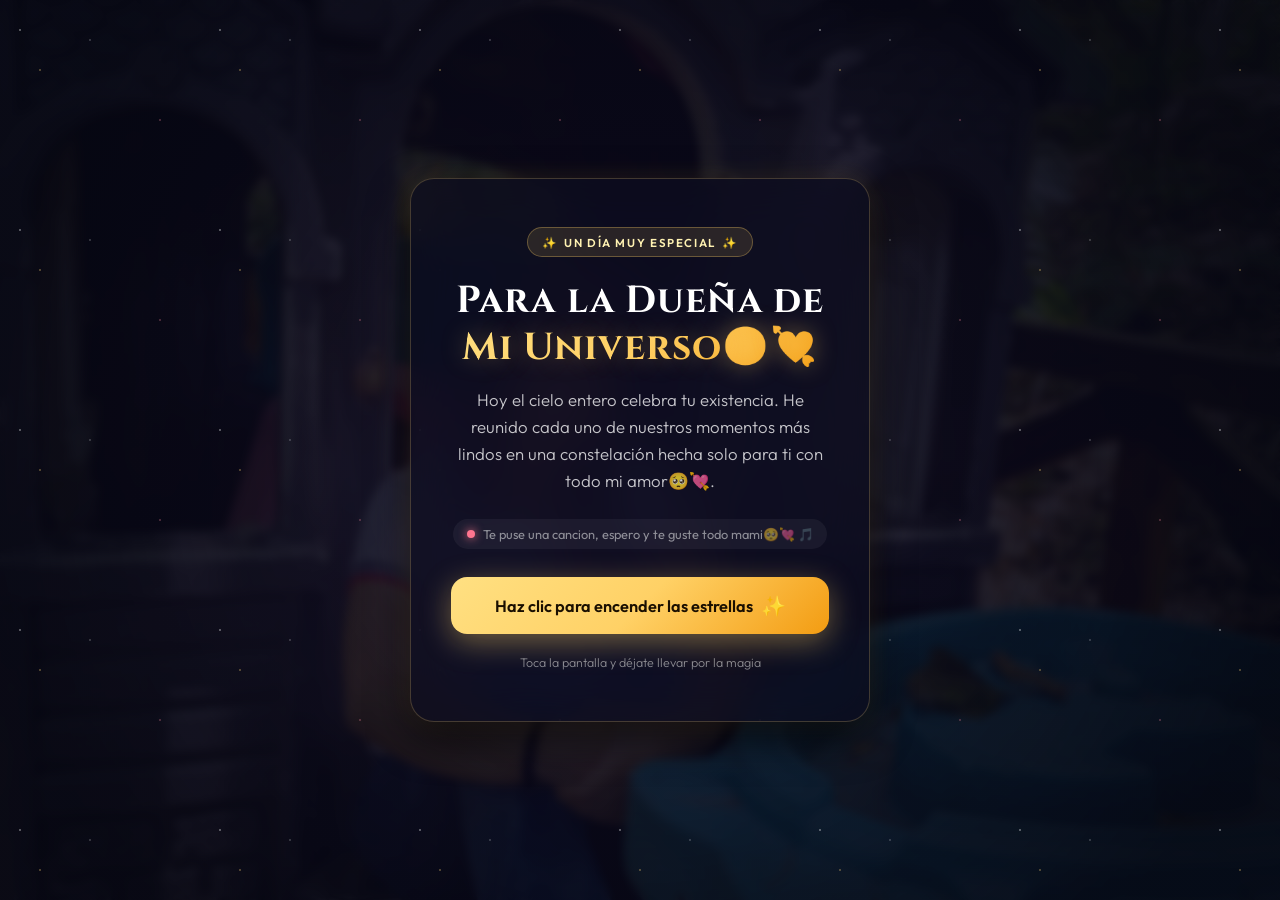
==== commit 903dad01: "Add files via upload" ====
--- a/index.html
+++ b/index.html
@@ -42,16 +42,16 @@
 
       <h1 class="welcome-title">
         Para la Dueña de <br>
-        <span class="welcome-title-gradient">Mi Universo</span>
+        <span class="welcome-title-gradient">Mi Universo🥺💘</span>
       </h1>
 
       <p class="welcome-subtitle">
-        Hoy el cielo entero celebra tu existencia. He reunido cada uno de nuestros momentos más mágicos en una constelación hecha solo para ti.
+        Hoy el cielo entero celebra tu existencia. He reunido cada uno de nuestros momentos más lindos en una constelación hecha solo para ti con todo mi amor🥺💘.
       </p>
 
       <div class="audio-hint-pill">
         <span class="pulse-dot"></span>
-        <span>Experiencia con música incluida 🎵</span>
+        <span>Te puse una cancion, espero y te guste todo mami🥺💘 🎵</span>
       </div>
 
       <button id="btn-enter" class="btn-enter" type="button" aria-label="Encender las estrellas">
@@ -132,7 +132,7 @@
     <div class="hud-bottom-tip" id="hud-bottom-tip">
       <div class="tip-pill">
         <span class="tip-icon">✨</span>
-        <span class="tip-text">Toca cualquier estrella para descubrir un recuerdo · La dorada central guarda tu carta 💌</span>
+        <span class="tip-text">Toca cualquier estrella para descubrir un recuerdo · La dorada central guarda tu carta 🥺💘💌</span>
       </div>
     </div>
   </div>
@@ -218,30 +218,30 @@
         </div>
 
         <h2 id="birthday-title" class="birthday-title">
-          ¡Feliz Cumpleaños, <br>
-          <span class="birthday-name-gradient">Mi Amor de la Vida!</span>
+          Feliz Cumpleaños, <br>
+          <span class="birthday-name-gradient">Mi Amor de la Vida 🥺💘</span>
         </h2>
 
         <div class="birthday-letter-scroller">
-          <p class="letter-intro">Mi vida hermosa,</p>
+          <p class="letter-intro">Mi vida hermosa🥺💘,</p>
           <p class="letter-body">
-            Hoy no es un día cualquiera: es el aniversario del día en que el mundo se volvió un lugar infinitamente más brillante, porque naciste tú. 💖
+            Hoy no es un día cualquiera: es el aniversario del día en que el mundo se volvió un lugar infinitamente más brillante, porque naciste tu, una niña hermosa🥺💘. 
           </p>
           <p class="letter-body">
-            Quise construir este universo para recordarte que, al igual que las estrellas en el firmamento, cada risa, cada abrazo, cada mirada y cada aventura a tu lado son eternos. Has llenado mi vida de una felicidad que jamás imaginé posible.
+            Quise construirte este universo para recordarte que, al igual que las estrellas en el firmamento, cada risa, cada abrazo, cada mirada y cada aventura a tu lado son eternos y por siempre🥺💘. Has llenado mi vida de una felicidad que jamás imaginé posible🥺💘.
           </p>
           <p class="letter-body">
-            Gracias por ser mi paz en los días difíciles, mi mayor alegría en los días buenos, y la mejor compañera de vida que alguien podría soñar. Deseo que este nuevo año esté lleno de salud, metas cumplidas, viajes, amor infinito y momentos mágicos que sigamos sumando juntos.
+            Gracias por ser mi paz en los días difíciles, mi mayor alegría en los días malos, y la mejor compañera de vida que alguien podría soñar. Deseo que este nuevo año esté lleno de salud, metas cumplidas, salidas, amor infinito y momentos mágicos que sigamos construyendo juntos🥺💘 .
           </p>
           <p class="letter-signature">
             Con todo mi amor infinito, hoy, mañana y por siempre jamás,<br>
-            <span class="signature-cursive">Tu Amor ❤️</span>
+            <span class="signature-cursive">Tu Amor 💘</span>
           </p>
         </div>
 
         <div class="birthday-actions">
           <button id="btn-confetti-mobile" class="btn-birthday-confetti mobile-confetti-btn" type="button">
-            <span>🕯️ ¡Pedir un Deseo y Celebrar! ✨</span>
+            <span>🕯️ ¡Pedir un Deseo y Celebrar! 💘✨</span>
           </button>
           <button id="btn-birthday-back" class="btn-birthday-return" type="button">
             💫 Volver al Universo
@@ -262,7 +262,7 @@
       </div>
       <button id="drawer-close" class="drawer-close-btn" type="button" aria-label="Cerrar índice">&times;</button>
     </div>
-    <p class="drawer-hint">Toca cualquier estrella para viajar instantáneamente a ella:</p>
+    <p class="drawer-hint">Toca cualquier estrella para viajar instantáneamente a ella🥺💘:</p>
     <div class="drawer-content" id="drawer-items-list">
       <!-- Se inyectan dinámicamente desde script.js -->
     </div>
